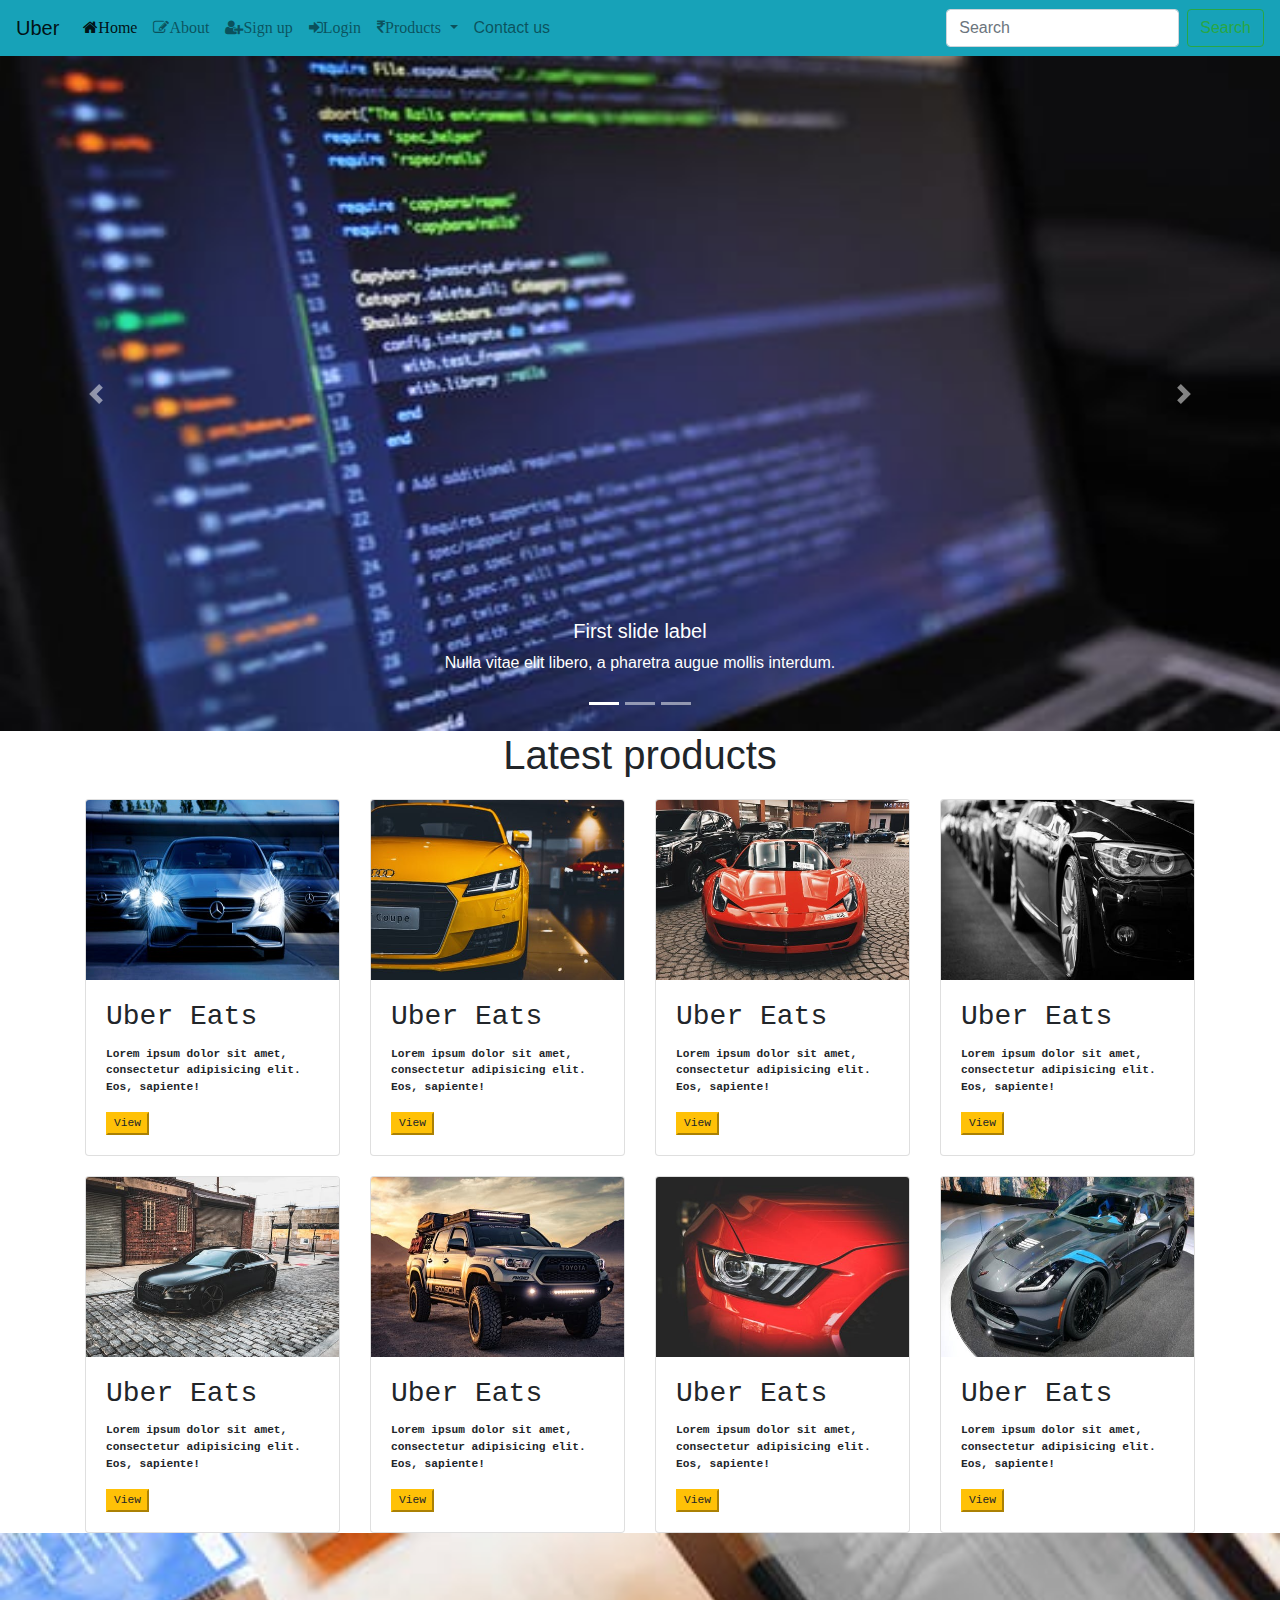
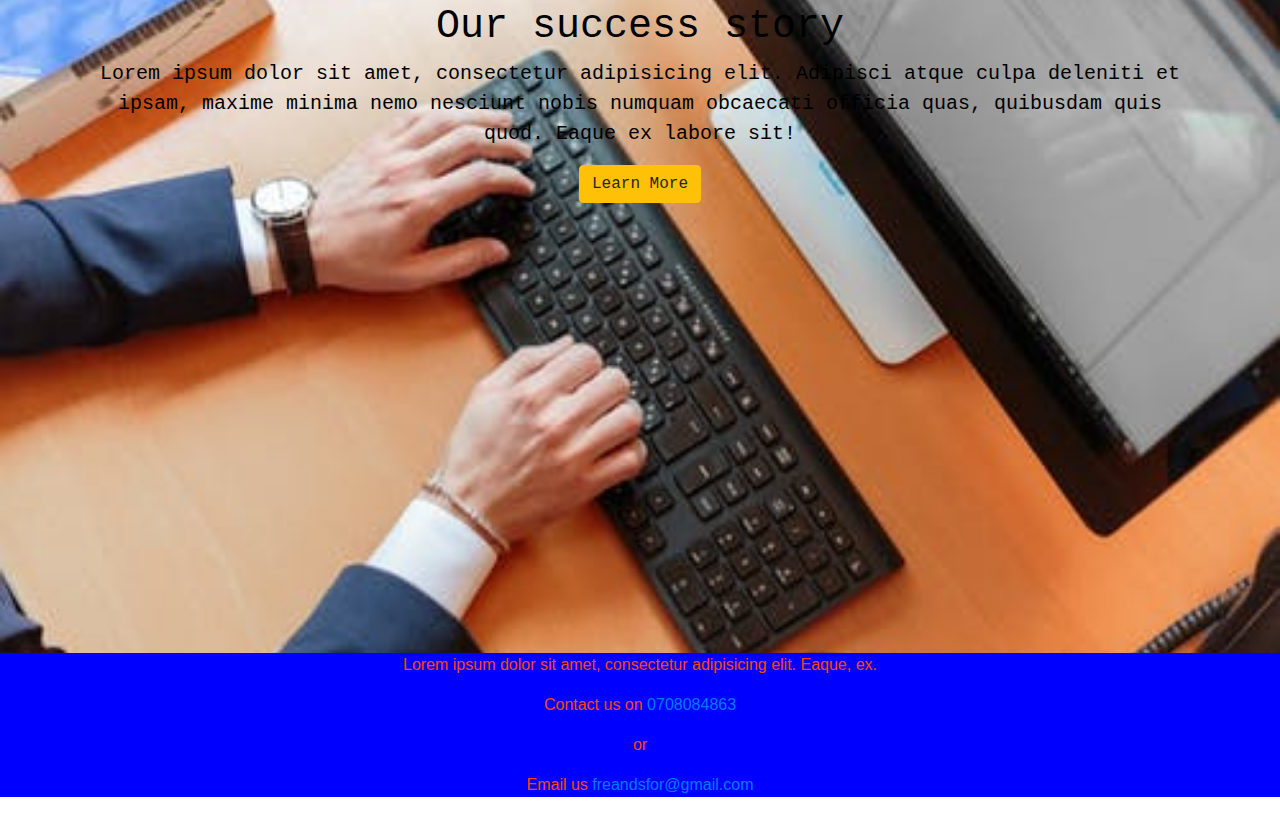
==== index.html @ b74ccb8a "First time pushing to git." ====
<!doctype html>
<html lang="en">
<head>
  <!-- Required meta tags -->
  <meta charset="utf-8">
  <meta name="viewport" content="width=device-width, initial-scale=1, shrink-to-fit=no">
  <!-- Bootstrap CSS  online-->
  <link rel="stylesheet" href="https://stackpath.bootstrapcdn.com/bootstrap/4.4.1/css/bootstrap.min.css" integrity="sha384-Vkoo8x4CGsO3+Hhxv8T/Q5PaXtkKtu6ug5TOeNV6gBiFeWPGFN9MuhOf23Q9Ifjh" crossorigin="anonymous">
  <!--  downloaded bootstrap-->
  <link rel="stylesheet" href="bootstrap-4.4.1-dist/css/bootstrap.min.css">
  <!--  custom css-->
  <link rel="stylesheet" href="css/main.css">
  <!--  downloaded fonts-->
  <link rel="stylesheet" href="font-awesome-4.7.0/css/font-awesome.min.css">
  <title>Homepage</title>
</head>
<body>
  <nav class="navbar navbar-expand-lg navbar-light bg-info">
    <a class="navbar-brand" href="index.html">Uber</a>
    <button class="navbar-toggler" type="button" data-toggle="collapse" data-target="#navbarSupportedContent" aria-controls="navbarSupportedContent" aria-expanded="false" aria-label="Toggle navigation">
      <span class="navbar-toggler-icon"></span>
    </button>

    <div class="collapse navbar-collapse" id="navbarSupportedContent">
      <ul class="navbar-nav mr-auto">
        <li class="nav-item active">
          <a class="nav-link" href="index.html"><i class="fa fa-home">Home</i> <span class="sr-only">(current)</span></a>
        </li>
        <li class="nav-item">
          <a class="nav-link" href="about.html"><i class="fa fa-edit">About</i></a>
        </li>
        <li class="nav-item">
          <a class="nav-link" href="signup.html"><i class="fa fa-user-plus">Sign up</i></a>
        </li>
        <li class="nav-item">
          <a class="nav-link" href="login.html"><i class="fa fa-sign-in">Login</i></a>
        </li>
        <li class="nav-item dropdown">
          <a class="nav-link dropdown-toggle" href="#" id="navbarDropdown" role="button" data-toggle="dropdown" aria-haspopup="true" aria-expanded="false">
           <i class="fa fa-inr">Products</i>
          </a>
          <div class="dropdown-menu" aria-labelledby="navbarDropdown">
            <a class="dropdown-item" href="#">Volkswagen</a>
            <a class="dropdown-item" href="#">Ferrari</a>
            <a class="dropdown-item" href="#">Audi</a>
          </div>
        </li>
        <li class="nav-item">
          <a class="nav-link" href="#" tabindex="-1" aria-disabled="true">Contact us</a>
        </li>
      </ul>
      <form class="form-inline my-2 my-lg-0">
        <input class="form-control mr-sm-2" type="search" placeholder="Search" aria-label="Search">
        <button class="btn btn-outline-success my-2 my-sm-0" type="submit">Search</button>
      </form>
    </div>
  </nav>
  <div id="carouselExampleCaptions" class="carousel slide" data-ride="carousel">
    <ol class="carousel-indicators">
      <li data-target="#carouselExampleCaptions" data-slide-to="0" class="active"></li>
      <li data-target="#carouselExampleCaptions" data-slide-to="1"></li>
      <li data-target="#carouselExampleCaptions" data-slide-to="2"></li>
    </ol>
    <div class="carousel-inner">
      <div class="carousel-item active">
        <img src="images/pe1.jpeg" class="d-block w-100" alt="..."style="height:75vh;background-size: cover;background-position:center;width: 100%;">
        <div class="carousel-caption d-none d-md-block">
          <h5>First slide label</h5>
          <p>Nulla vitae elit libero, a pharetra augue mollis interdum.</p>
        </div>
      </div>
      <div class="carousel-item">
        <img src="images/pe2.jpeg" class="d-block w-100" alt="..."style="height: 75vh;background-size: cover;background-position:center;width: 100%;">
        <div class="carousel-caption d-none d-md-block">
          <h5>Second slide label</h5>
          <p>Lorem ipsum dolor sit amet, consectetur adipiscing elit.</p>
        </div>
      </div>
      <div class="carousel-item">
        <img src="images/pe3.jpeg" class="d-block w-100" alt="..."style="height: 75vh;background-size: cover;background-position:center;width: 100%;">
        <div class="carousel-caption d-none d-md-block">
          <h5>Third slide label</h5>
          <p>Praesent commodo cursus magna, vel scelerisque nisl consectetur.</p>
        </div>
      </div>
    </div>
    <a class="carousel-control-prev" href="#carouselExampleCaptions" role="button" data-slide="prev">
      <span class="carousel-control-prev-icon" aria-hidden="true"></span>
      <span class="sr-only">Previous</span>
    </a>
    <a class="carousel-control-next" href="#carouselExampleCaptions" role="button" data-slide="next">
      <span class="carousel-control-next-icon" aria-hidden="true"></span>
      <span class="sr-only">Next</span>
    </a>
  </div>
<!--  section a-->
 <section id="section-a">
   <div class="container">
     <h1 class="content-title">Latest products</h1>
     <div class="row">
       <div class="col col-sm-3 col-md-3 col-lg-3 col-xl-3">
         <div class="card">
           <img src="images/merc1.jpeg" alt=""class="card-img-top">
           <div class="card-body">
             <h3 class="card-title">Uber Eats</h3>
             <p class="card-text">Lorem ipsum dolor sit amet, consectetur adipisicing elit. Eos, sapiente!</p>
              <button type="submit" class="btn-warning">View</button>
           </div>
         </div>
       </div>
       <div class="col col-sm-3 col-md-3 col-lg-3 col-xl-3">
         <div class="card">
           <img src="images/merc2.jpeg" alt=""class="card-img-top">
           <div class="card-body">
             <h3 class="card-title">Uber Eats</h3>
             <p class="card-text">Lorem ipsum dolor sit amet, consectetur adipisicing elit. Eos, sapiente!</p>
             <button type="submit" class="btn-warning">View</button>
           </div>
         </div>
       </div>
       <div class="col col-sm-3 col-md-3 col-lg-3 col-xl-3">
         <div class="card">
           <img src="images/merc3.jpeg" alt="" class="card-img-top">
           <div class="card-body">
             <h3 class="card-title">Uber Eats</h3>
             <p class="card-text">Lorem ipsum dolor sit amet, consectetur adipisicing elit. Eos, sapiente!</p>
             <button type="submit" class="btn-warning">View</button>
           </div>
         </div>
       </div>
       <div class="col col-sm-3 col-md-3 col-lg-3 col-xl-3">
         <div class="card">
           <img src="images/merc4.jpeg" alt=""class="card-img-top">
           <div class="card-body">
             <h3 class="card-title">Uber Eats</h3>
             <p class="card-text">Lorem ipsum dolor sit amet, consectetur adipisicing elit. Eos, sapiente!</p>
             <button type="submit" class="btn-warning">View</button>
           </div>
         </div>
       </div>
     </div>
     <div class="row">
       <div class="col col-sm-3 col-md-3 col-lg-3 col-xl-3">
         <div class="card">
           <img src="images/aud1.jpeg" alt=""class="card-img-top">
           <div class="card-body">
             <h3 class="card-title">Uber Eats</h3>
             <p class="card-text">Lorem ipsum dolor sit amet, consectetur adipisicing elit. Eos, sapiente!</p>
             <button type="submit" class="btn-warning">View</button>
           </div>
         </div>
       </div>
       <div class="col col-sm-3 col-md-3 col-lg-3 col-xl-3">
         <div class="card">
           <img src="images/aud2.jpeg" alt=""class="card-img-top">
           <div class="card-body">
             <h3 class="card-title">Uber Eats</h3>
             <p class="card-text">Lorem ipsum dolor sit amet, consectetur adipisicing elit. Eos, sapiente!</p>
             <button type="submit" class="btn-warning">View</button>
           </div>
         </div>
       </div>
       <div class="col col-sm-3 col-md-3 col-lg-3 col-xl-3">
         <div class="card">
           <img src="images/aud3.jpeg" alt="" class="card-img-top">
           <div class="card-body">
             <h3 class="card-title">Uber Eats</h3>
             <p class="card-text">Lorem ipsum dolor sit amet, consectetur adipisicing elit. Eos, sapiente!</p>
             <button type="submit" class="btn-warning">View</button>
           </div>
         </div>
       </div>
       <div class="col col-sm-3 col-md-3 col-lg-3 col-xl-3">
         <div class="card">
           <img src="images/aud4.jpeg" alt=""class="card-img-top">
           <div class="card-body">
             <h3 class="card-title">Uber Eats</h3>
             <p class="card-text">Lorem ipsum dolor sit amet, consectetur adipisicing elit. Eos, sapiente!</p>
             <button type="submit" class="btn-warning">View</button>
           </div>
         </div>
       </div>
     </div>
   </div>
 </section>
<!--  section b-->
  <section id="section-b">
    <div class="container-fluid">
      <h1 class="content-title">Our success story</h1>
      <p class="lead">Lorem ipsum dolor sit amet, consectetur adipisicing elit.
        Adipisci atque culpa deleniti et ipsam, maxime minima nemo
        nesciunt nobis numquam obcaecati officia quas, quibusdam
        quis quod. Eaque ex labore sit!
      </p>
      <button class="btn btn-warning">Learn More</button>
    </div>
  </section>


<footer>
  <p>Lorem ipsum dolor sit amet, consectetur adipisicing elit. Eaque, ex.</p>
  <p>Contact us on <a href="">0708084863</a></p>
  <p>or</p>
  <p>Email us <a href="">freandsfor@gmail.com</a></p>
</footer>
<!-- Optional JavaScript -->
<!-- jQuery first, then Popper.js, then Bootstrap JS -->
<script src="https://code.jquery.com/jquery-3.4.1.slim.min.js" integrity="sha384-J6qa4849blE2+poT4WnyKhv5vZF5SrPo0iEjwBvKU7imGFAV0wwj1yYfoRSJoZ+n" crossorigin="anonymous"></script>
<script src="https://cdn.jsdelivr.net/npm/popper.js@1.16.0/dist/umd/popper.min.js" integrity="sha384-Q6E9RHvbIyZFJoft+2mJbHaEWldlvI9IOYy5n3zV9zzTtmI3UksdQRVvoxMfooAo" crossorigin="anonymous"></script>
<script src="https://stackpath.bootstrapcdn.com/bootstrap/4.4.1/js/bootstrap.min.js" integrity="sha384-wfSDF2E50Y2D1uUdj0O3uMBJnjuUD4Ih7YwaYd1iqfktj0Uod8GCExl3Og8ifwB6" crossorigin="anonymous"></script>
</body>
</html>
---- css/main.css ----
/*section-a styles*/
#section-a h1{
  text-align: center;
}
#section-a .row{
  margin-top: 20px;
}
#section-a .card{
  font-weight: bold;
  font-family: monospace;
  font-size: 0.7em;
}
#section-a .card:hover{
  box-shadow: 3px 3px 3px 3px #cccccc;
}
#section-a .card img{
  width:100%;
  height: 180px;
}
#section-a .card img:hover{
  opacity: 0.7;
}
/*section-b styles*/
#section-b{
  text-align: center;
  font-family: monospace;
  color: black;
  background-image: url("../images/pe3.jpeg");height: 300px;width: 100%;
  background-repeat: no-repeat;
  background-size: cover;
  background-position: revert;
  padding:70px 70px;
  height: 80vh;
}
#section-b btn-warning:hover{
  background-color: black;
  color: #FFFFFF;
}
footer{
  background-color: blue;
  color: orangered;
  text-align: center;
}
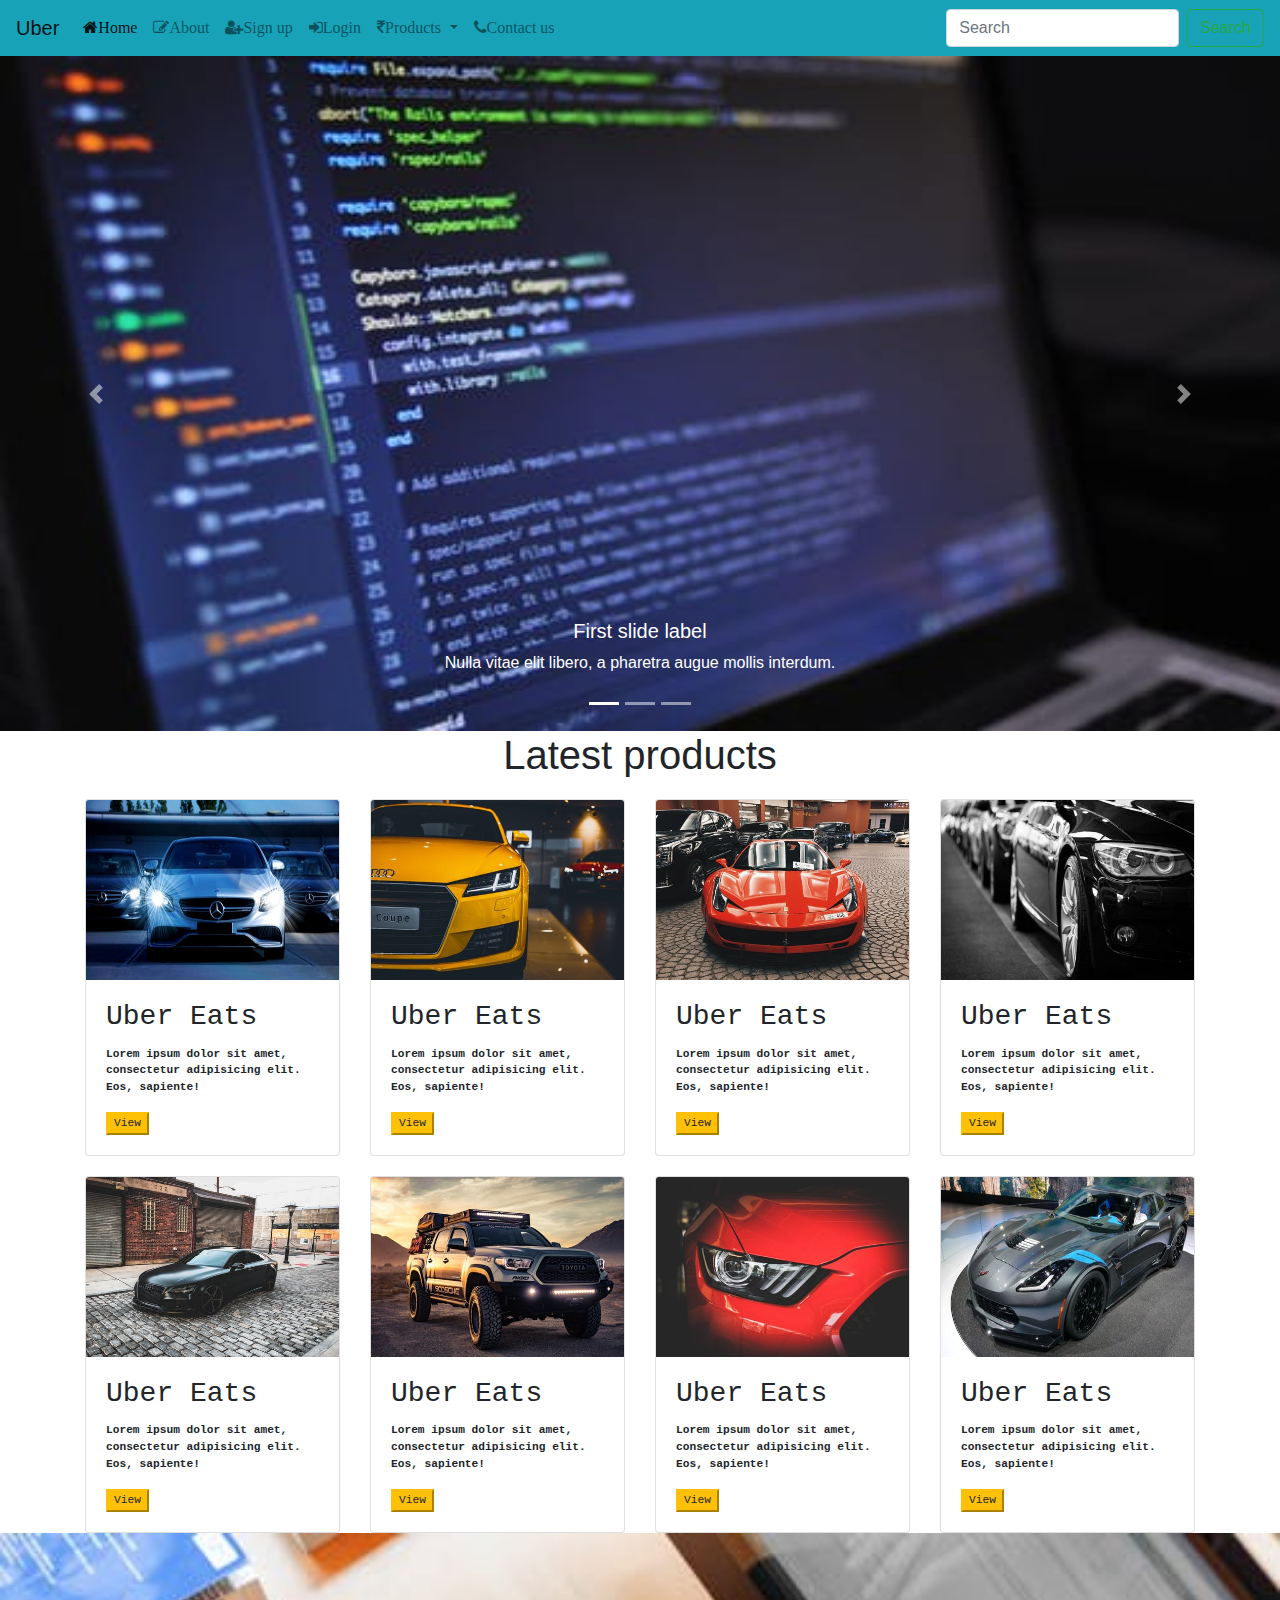
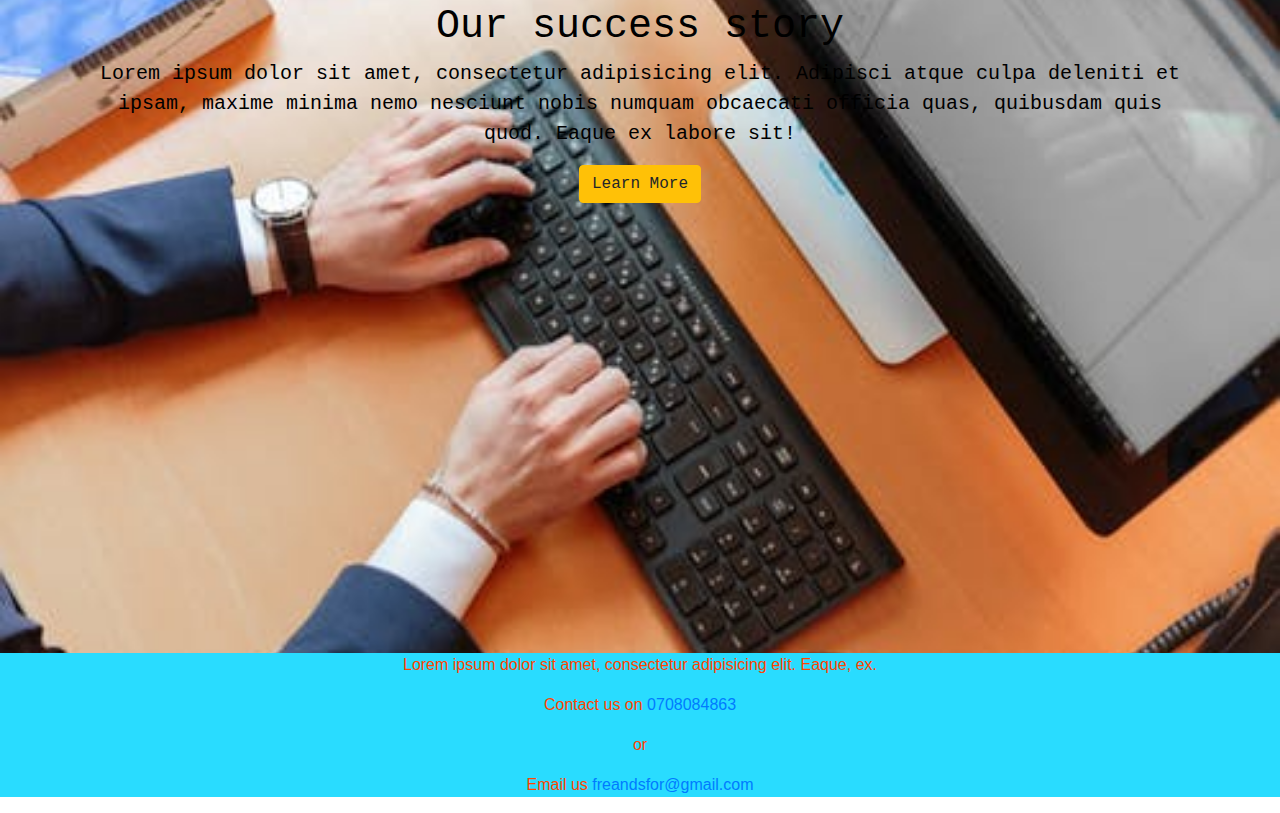
==== commit 7d882a83: "style my sign up form" ====
--- a/index.html
+++ b/index.html
@@ -46,7 +46,7 @@
           </div>
         </li>
         <li class="nav-item">
-          <a class="nav-link" href="#" tabindex="-1" aria-disabled="true">Contact us</a>
+          <a class="nav-link" href="#" tabindex="-1" aria-disabled="true"><i class="fa fa-phone">Contact us</i></a>
         </li>
       </ul>
       <form class="form-inline my-2 my-lg-0">
--- a/css/main.css
+++ b/css/main.css
@@ -18,7 +18,7 @@
   height: 180px;
 }
 #section-a .card img:hover{
-  opacity: 0.7;
+  opacity: 0.9;
 }
 /*section-b styles*/
 #section-b{
@@ -37,10 +37,36 @@
   color: #FFFFFF;
 }
 footer{
-  background-color: blue;
+  background-color: #29dcff;
   color: orangered;
   text-align: center;
+}
+/*styling the login and sign up forms*/
+.auth-signup{
+  padding: 20px;
+  border-radius: 10px;
+  box-shadow: 3px 3px 3px 3px #cccccc;
+  margin-top: 20px;
+}
+.auth-signup img{
+  width: 300px;
+  height: 300px;
+  margin-left: 6px;
+  border-radius: 50%;
+}
+.auth-signup .content-title{
+  text-align: center;
+  font-family: monospace;
+}
+.auth-signup hr{
+  padding: 2px;
+  margin: 0;
 }
 
 
 
+
+
+
+
+
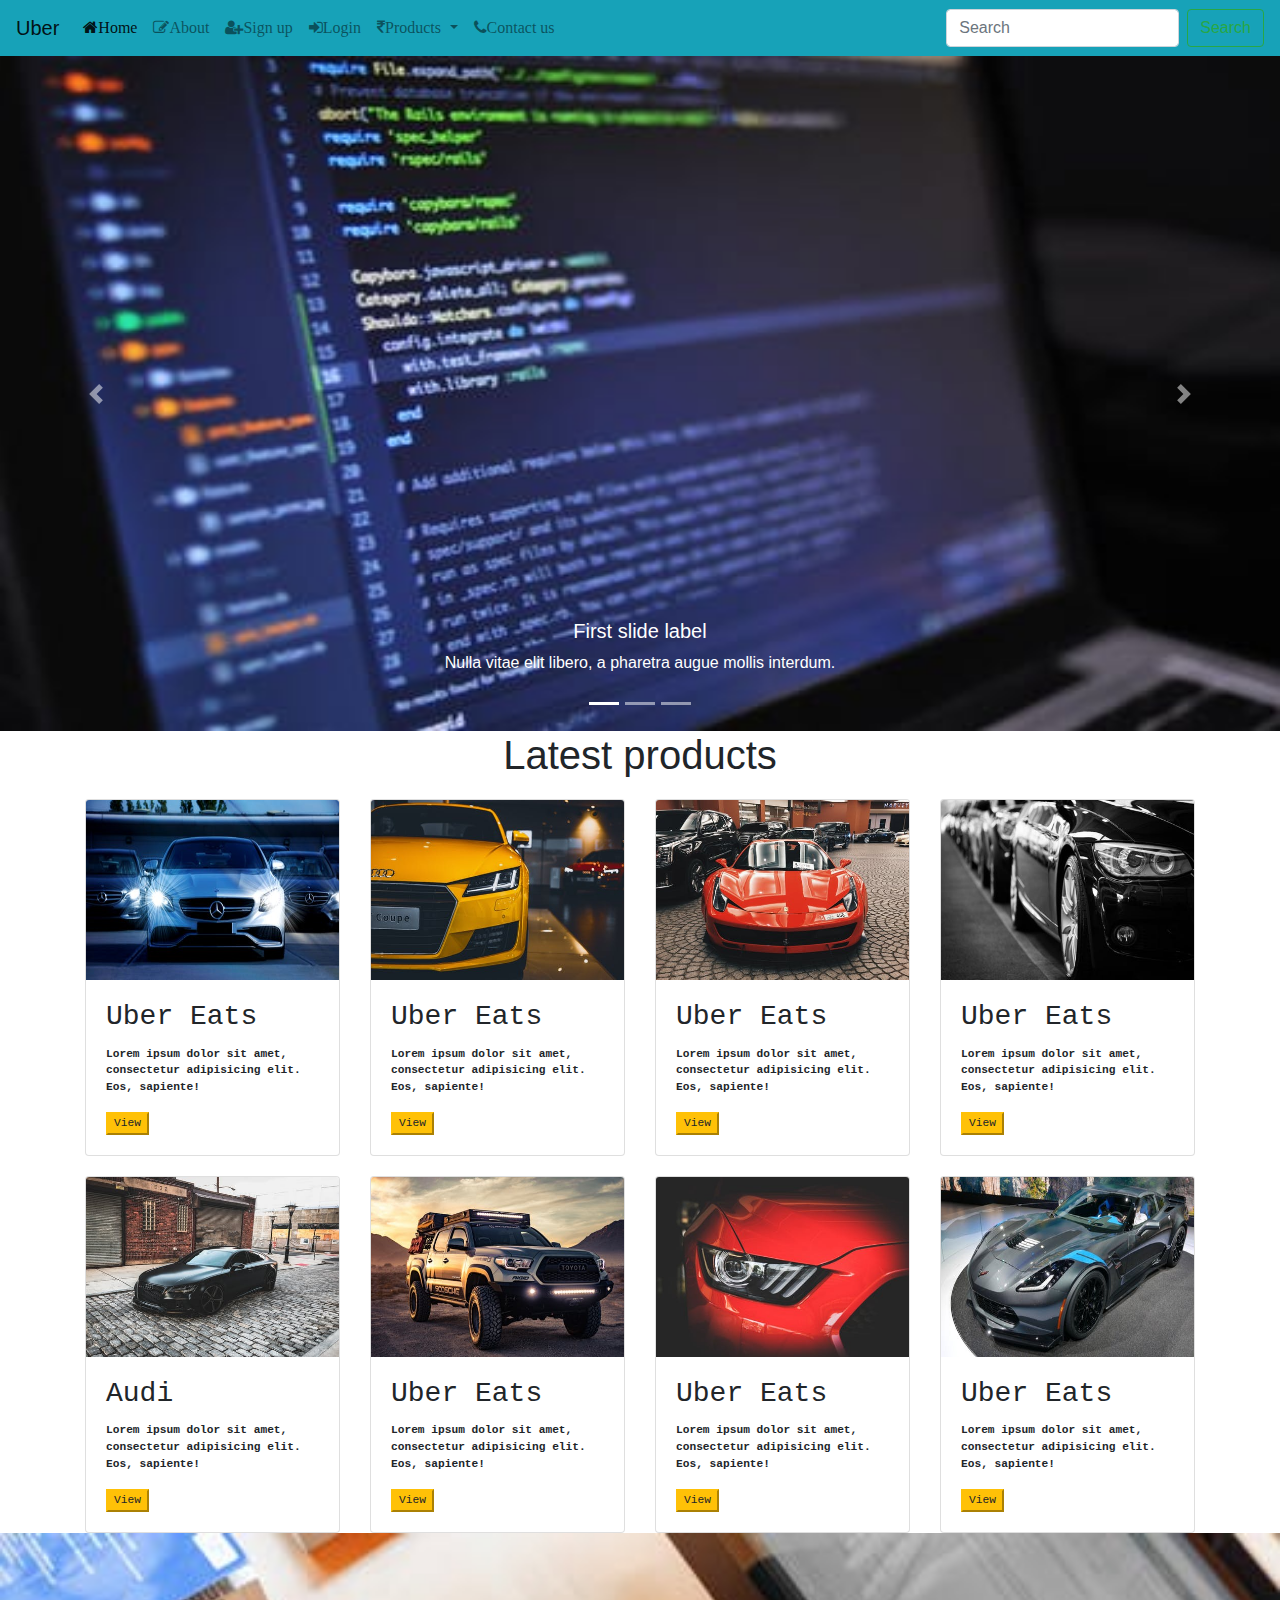
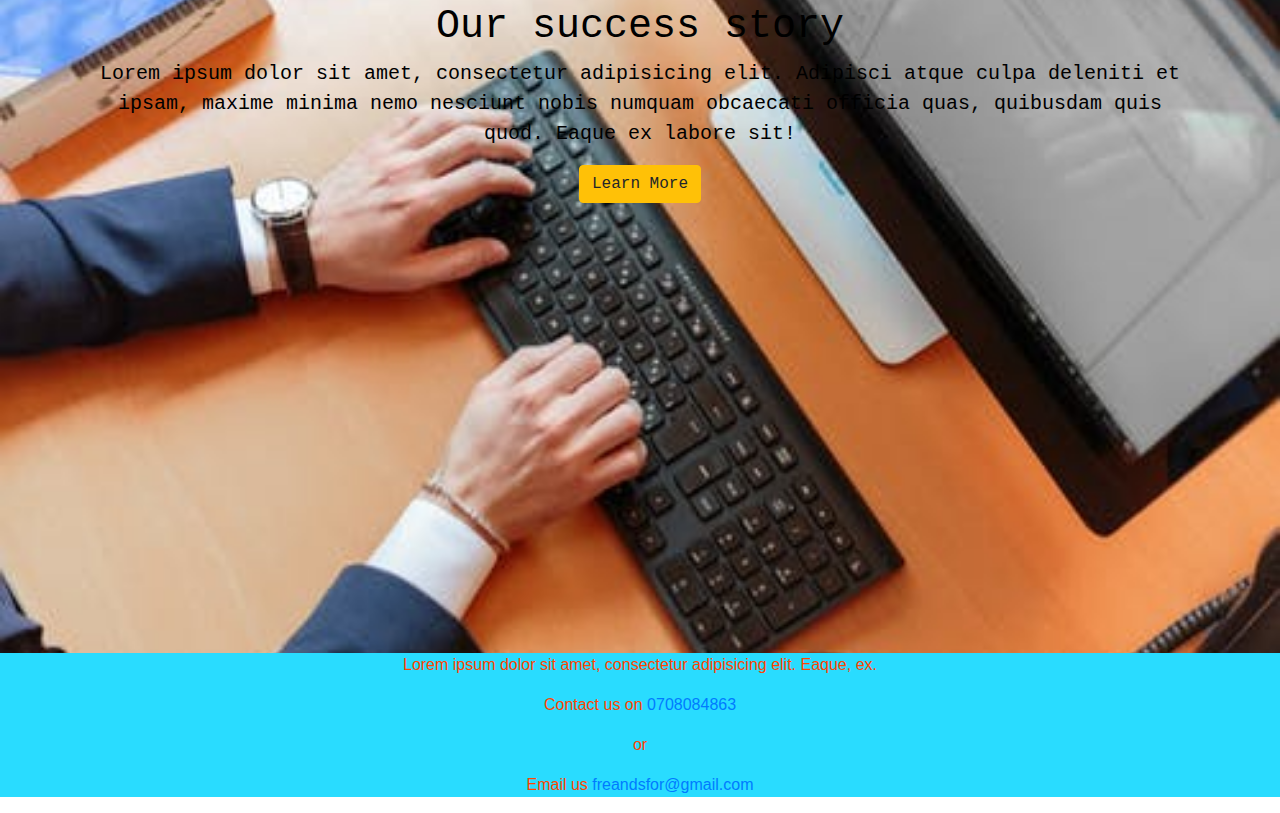
==== commit 79e4b0a0: "Second time pushing to git" ====
--- a/index.html
+++ b/index.html
@@ -144,7 +144,7 @@
          <div class="card">
            <img src="images/aud1.jpeg" alt=""class="card-img-top">
            <div class="card-body">
-             <h3 class="card-title">Uber Eats</h3>
+             <h3 class="card-title">Audi</h3>
              <p class="card-text">Lorem ipsum dolor sit amet, consectetur adipisicing elit. Eos, sapiente!</p>
              <button type="submit" class="btn-warning">View</button>
            </div>
